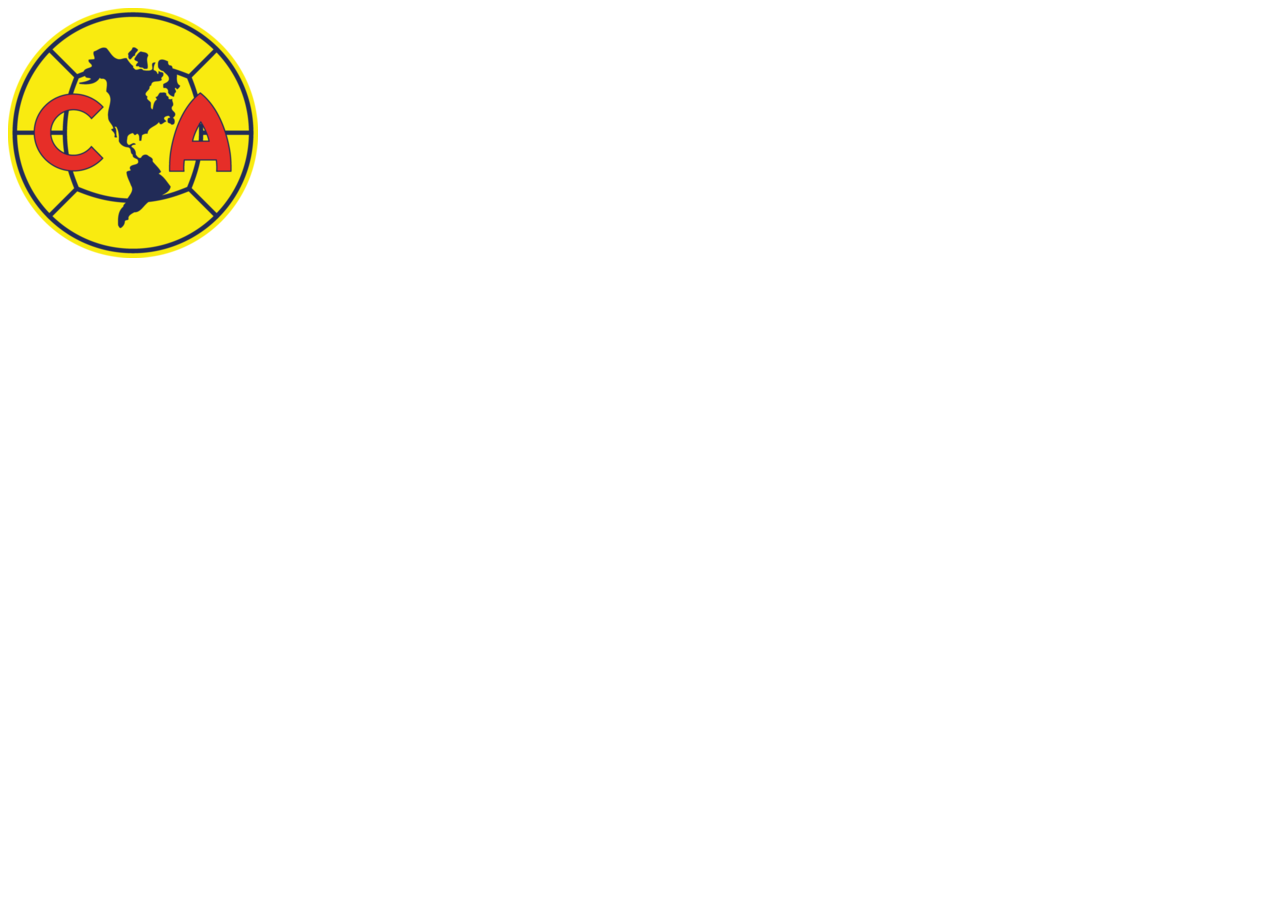
==== index.html @ 319420f7 "Subi imagenes" ====
<!DOCTYPE html>
<html lang="en">
  <head>
    <meta charset="UTF-8" />
    <meta name="viewport" content="width=device-width, initial-scale=1.0" />
    <link rel="stylesheet" href="css/styles.css" />
    <title>Memorama</title>
  </head>
  <body>
    <img src="img/america.png" alt="">
    <script src="js/app.js"></script>
  </body>
</html>
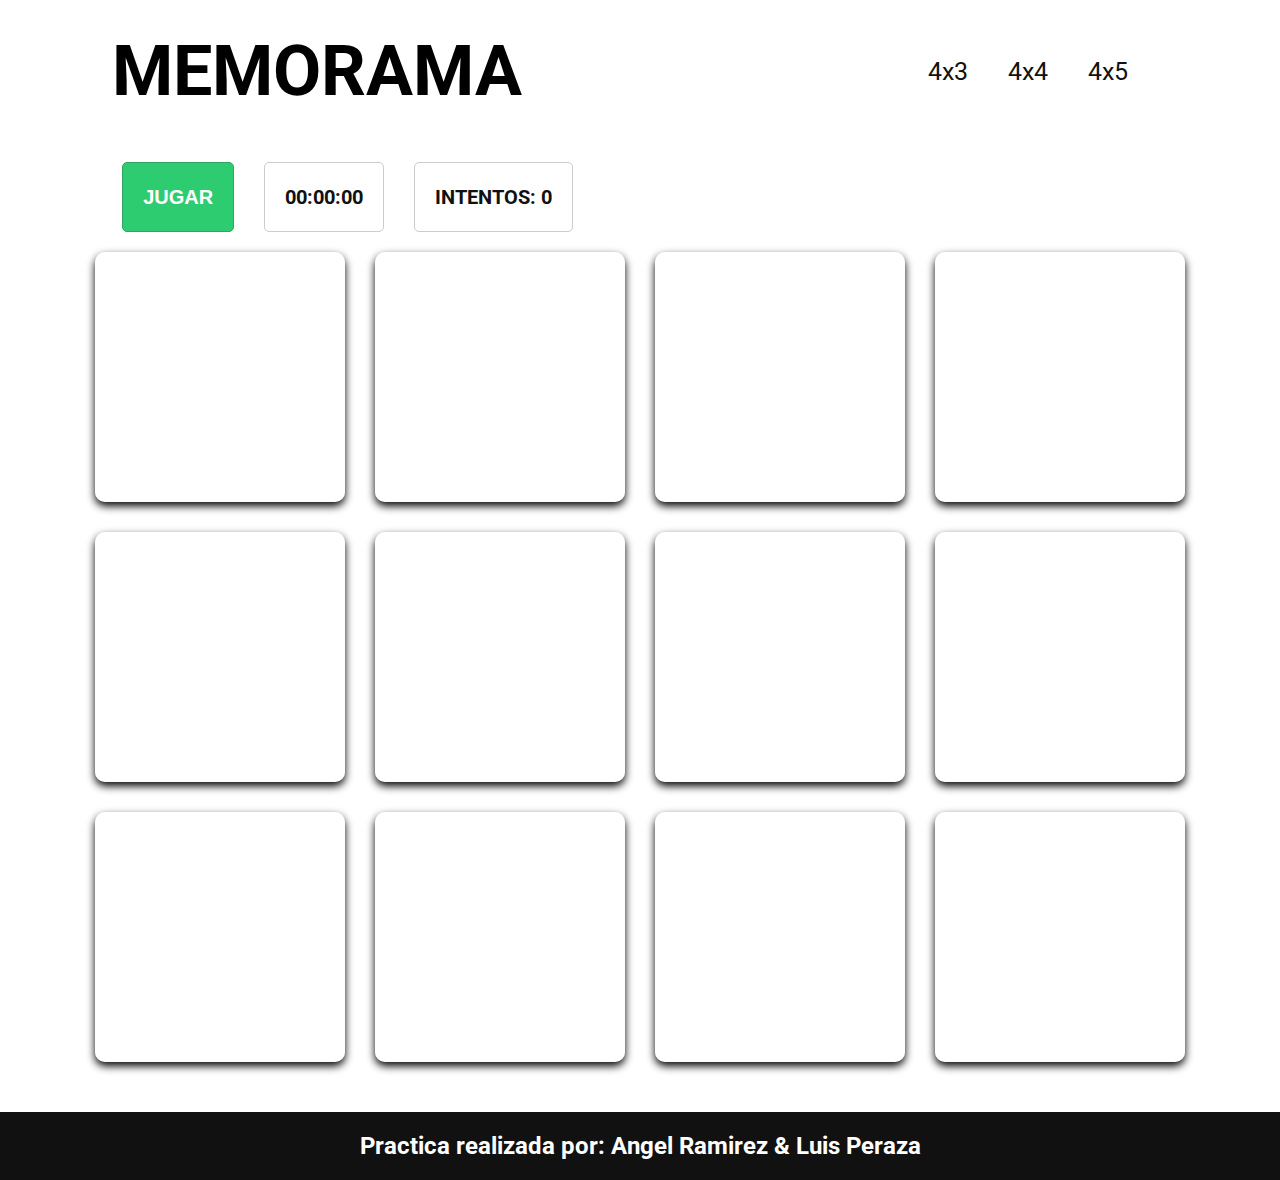
==== commit 9a7b1cec: "Se agrego el 4x4 y el 4x5 y tambien se hicieron cambios en el responsive del cel" ====
--- a/index.html
+++ b/index.html
@@ -4,10 +4,87 @@
     <meta charset="UTF-8" />
     <meta name="viewport" content="width=device-width, initial-scale=1.0" />
     <link rel="stylesheet" href="css/styles.css" />
+
+    <link rel="preconnect" href="https://fonts.googleapis.com" />
+    <link rel="preconnect" href="https://fonts.gstatic.com" crossorigin />
+    <link
+      href="https://fonts.googleapis.com/css2?family=Roboto:wght@500&display=swap"
+      rel="stylesheet"
+    />
+    <link rel="icon" href="css/img/liga-mx-logo.png" type="image/x-icon" />
+
     <title>Memorama</title>
   </head>
+
   <body>
-    <img src="img/america.png" alt="">
+    <header class="header">
+      <h1 class="header__texto">Memorama</h1>
+      <div class="logo">
+        <img class="header__img" src="css/img/liga-mx-logo.png" alt="" />
+      </div>
+      <nav class="header__nav">
+        <a href="index.html">4x3</a>
+        <a href="4x4.html">4x4</a>
+        <a href="4x5.html">4x5</a>
+      </nav>
+    </header>
+    <main>
+      <div class="opciones">
+        <button class="jugar">Jugar</button>
+
+        <div class="tiempo">
+          <p id="temporizador">00:00:00</p>
+        </div>
+        <div class="intentos">
+          <p id="numIntentos">Intentos: 0</p>
+        </div>
+        
+      </div>
+      <div id="mensajeVictoria" class="mensaje-victoria">¡Felicidades! Has ganado</div>
+
+      <div class="memorama bloqueo">
+        <div class="carta">
+          <img src="css/img/america.png" alt="Carta" />
+        </div>
+        <div class="carta">
+          <img src="css/img/america.png" alt="Carta" />
+        </div>
+        <div class="carta">
+          <img src="css/img/atlas.png" alt="Carta" />
+        </div>
+        <div class="carta">
+          <img src="css/img/atlas.png" alt="Carta" />
+        </div>
+        <div class="carta">
+          <img src="css/img/queretaro.png" alt="Carta" />
+        </div>
+        <div class="carta">
+          <img src="css/img/queretaro.png" alt="Carta" />
+        </div>
+        <div class="carta">
+          <img src="css/img/chivas.png" alt="Carta" />
+        </div>
+        <div class="carta">
+          <img src="css/img/chivas.png" alt="Carta" />
+        </div>
+        <div class="carta">
+          <img src="css/img/cruzAzul.png" alt="Carta" />
+        </div>
+        <div class="carta">
+          <img src="css/img/cruzAzul.png" alt="Carta" />
+        </div>
+        <div class="carta">
+          <img src="css/img/mazatlan.png" alt="Carta" />
+        </div>
+        <div class="carta">
+          <img src="css/img/mazatlan.png" alt="Carta" />
+        </div>
+        <!-- Añade más cartas según sea necesario -->
+      </div>
+    </main>
+    <footer class="footer">
+      <h2>Practica realizada por: Angel Ramirez & Luis Peraza</h2>
+    </footer>
     <script src="js/app.js"></script>
   </body>
 </html>
--- a/css/styles.css
+++ b/css/styles.css
@@ -0,0 +1,302 @@
+html {
+    font: 62.5%;
+    box-sizing: border-box;
+    scroll-snap-type: y mandatory;
+
+}
+
+*,
+*:before,
+*:after {
+    box-sizing: inherit;
+}
+
+body {
+    display: flex;
+    flex-direction: column;
+    justify-content: center;
+    align-items: center;
+
+    margin: 0;
+    font-family: 'Roboto', sans-serif;
+    background-image: url('img/wallpaper-liga-mx.webp');
+    background-size: cover;
+    background-position: center;
+    background-attachment: fixed;
+    background-repeat: no-repeat;
+    position: relative;
+}
+
+.header {
+    display: flex;
+    flex-direction: column;
+    width: 100%;
+    justify-content: space-around;
+    align-items: center;
+    padding: 30px 50px;
+    gap: 30px;
+    background-color: #fff;
+}
+
+@media (min-width: 820px) {
+    .header {
+        flex-direction: row;
+        gap: 0;
+    }
+}
+
+.header__texto {
+    font-size: 70px;
+    margin: 0;
+    text-transform: uppercase;
+}
+
+.header__img {
+    width: 200px;
+
+}
+
+.logo {
+    margin-right: 5%;
+}
+
+@media (min-width: 820px) {
+    .header__img {
+        width: 150px;
+        margin: 0 30px;
+    }
+}
+
+.header__nav {
+    display: flex;
+}
+
+@media (min-width: 820px) {
+    .header__nav {
+        flex-direction: row;
+        justify-content: space-between;
+        margin: 0 20px;
+    }
+}
+
+.header__nav a {
+    text-decoration: none;
+    color: #111;
+    font-size: 25px;
+    padding: 10px 20px;
+    transition: all 0.3s;
+}
+
+.header__nav a:hover {
+    color: #fff;
+    background-color: #e74c3c;
+    font-size: 30px;
+    padding: 10px 20px;
+    transition: all 0.3s;
+}
+
+.opciones {
+    display: flex;
+    max-width: 95%;
+    justify-content: flex-start;
+    margin: 20px auto;
+}
+
+@media (min-width:) {}
+
+.jugar {
+    background-color: #2ecc71;
+    /* Color de fondo rojo */
+    border: 1px solid #2ea560;
+    /* Borde sólido de 1 píxel de ancho en color negro (#000) */
+    border-radius: 5px;
+    /* Borde redondeado */
+    color: #fff;
+    /* Color de texto blanco */
+    font-size: 20px;
+    text-transform: uppercase;
+    font-weight: 700;
+    padding: 2px 20px;
+    /* Espaciado interno (10px arriba/abajo, 20px izquierda/derecha) */
+    cursor: pointer;
+    /* Cambia el cursor a una mano al pasar el mouse */
+}
+
+.jugar:hover {
+    background-color: #43e185;
+}
+
+.reiniciar {
+    background-color: #e74c3c;
+    border: 1px solid #8d2e23;
+}
+
+.reiniciar:hover {
+    background-color: #e96658;
+}
+
+.tiempo {
+    background-color: #fff;
+    /* Color de fondo rojo */
+    border: 1px solid #ccc;
+    /* Borde sólido de 1 píxel de ancho en color negro (#000) */
+    border-radius: 5px;
+    /* Borde redondeado */
+    color: #111;
+    /* Color de texto blanco */
+    align-items: center;
+    font-size: 20px;
+    text-transform: uppercase;
+    font-weight: 700;
+    margin: 0 30px;
+    padding: 2px 20px;
+    /* Espaciado interno (10px arriba/abajo, 20px izquierda/derecha) */
+}
+
+.intentos {
+    background-color: #fff;
+    border: 1px solid #ccc;
+    border-radius: 5px;
+    color: #111;
+    font-size: 20px;
+    text-transform: uppercase;
+    font-weight: 700;
+    padding: 2px 20px;
+}
+
+.bloqueo {
+    pointer-events: none;
+}
+
+.bloqueo .carta {
+    background-color: rgba(255, 255, 255, 0.537);
+}
+
+.memorama {
+    display: grid;
+    grid-template-columns: repeat(2, 1fr);
+
+    gap: 30px;
+}
+
+@media (min-width: 820px) {
+    .memorama {
+        grid-template-columns: repeat(3, 1fr);
+    }
+}
+
+@media (min-width: 1024px) {
+    .memorama {
+        grid-template-columns: repeat(4, 1fr);
+
+    }
+}
+
+@media (max-width: 576px) {
+    .header {
+        padding: 20px 30px;
+    }
+
+    .header__texto {
+        font-size: 40px;
+    }
+
+    .header__img {
+        width: 150px;
+    }
+
+    .opciones {
+        flex-direction: column;
+        align-items: center;
+    }
+
+    .jugar,
+    .reiniciar,
+    .tiempo,
+    .intentos {
+        font-size: 16px;
+        margin-bottom: 10px;
+    }
+
+    .carta {
+        height: 160px !important;
+        width: 160px !important;
+        font-size: 18px;
+        margin-left: 0;
+    }
+
+    .memorama {
+        grid-template-columns: repeat(2, 1fr);
+    }
+}
+
+.footer {
+    background-color: #111;
+    color: #fff;
+    width: 100%;
+    margin-top: 50px;
+    text-align: center;
+}
+
+.carta {
+
+    width: 250px;
+    height: 250px;
+    background: #ddd;
+    display: flex;
+    text-align: center;
+    justify-content: center;
+    align-items: center;
+    border-radius: 10px;
+    font-size: 24px;
+    cursor: pointer;
+    position: relative;
+    overflow: hidden;
+    transition: all 0.3s;
+    user-select: none;
+    box-shadow: 0 4px 8px rgba(0, 0, 0, 1);
+    /* Nueva propiedad box-shadow */
+}
+
+.carta.dada_vuelta {
+    background: #fff;
+    transition: all 0.5s;
+    pointer-events: none;
+}
+
+.carta.par img {
+    opacity: 0.5;
+    pointer-events: none;
+    /* Esto evitará que las cartas emparejadas se puedan hacer clic */
+}
+
+/* Agrega esta regla para ocultar las imágenes */
+.carta img {
+
+    display: none;
+    width: 90%;
+    height: auto;
+    transition: all 0.2s;
+}
+
+/* Agrega esta regla para mostrar la imagen cuando se dé vuelta la carta */
+.carta.dada_vuelta img {
+    display: block;
+}
+
+.mensaje-victoria {
+    display: none;
+    opacity: 0.8;
+    position: absolute;
+    top: 55%;
+    left: 50%;
+    transform: translate(-50%, -50%);
+    background-color: #FFFFFF;
+    padding: 20px;
+    border-radius: 10px;
+    text-align: center;
+    font-size: 70px;
+    font-weight: bold;
+    color: #333333;
+    z-index: 1000;
+}